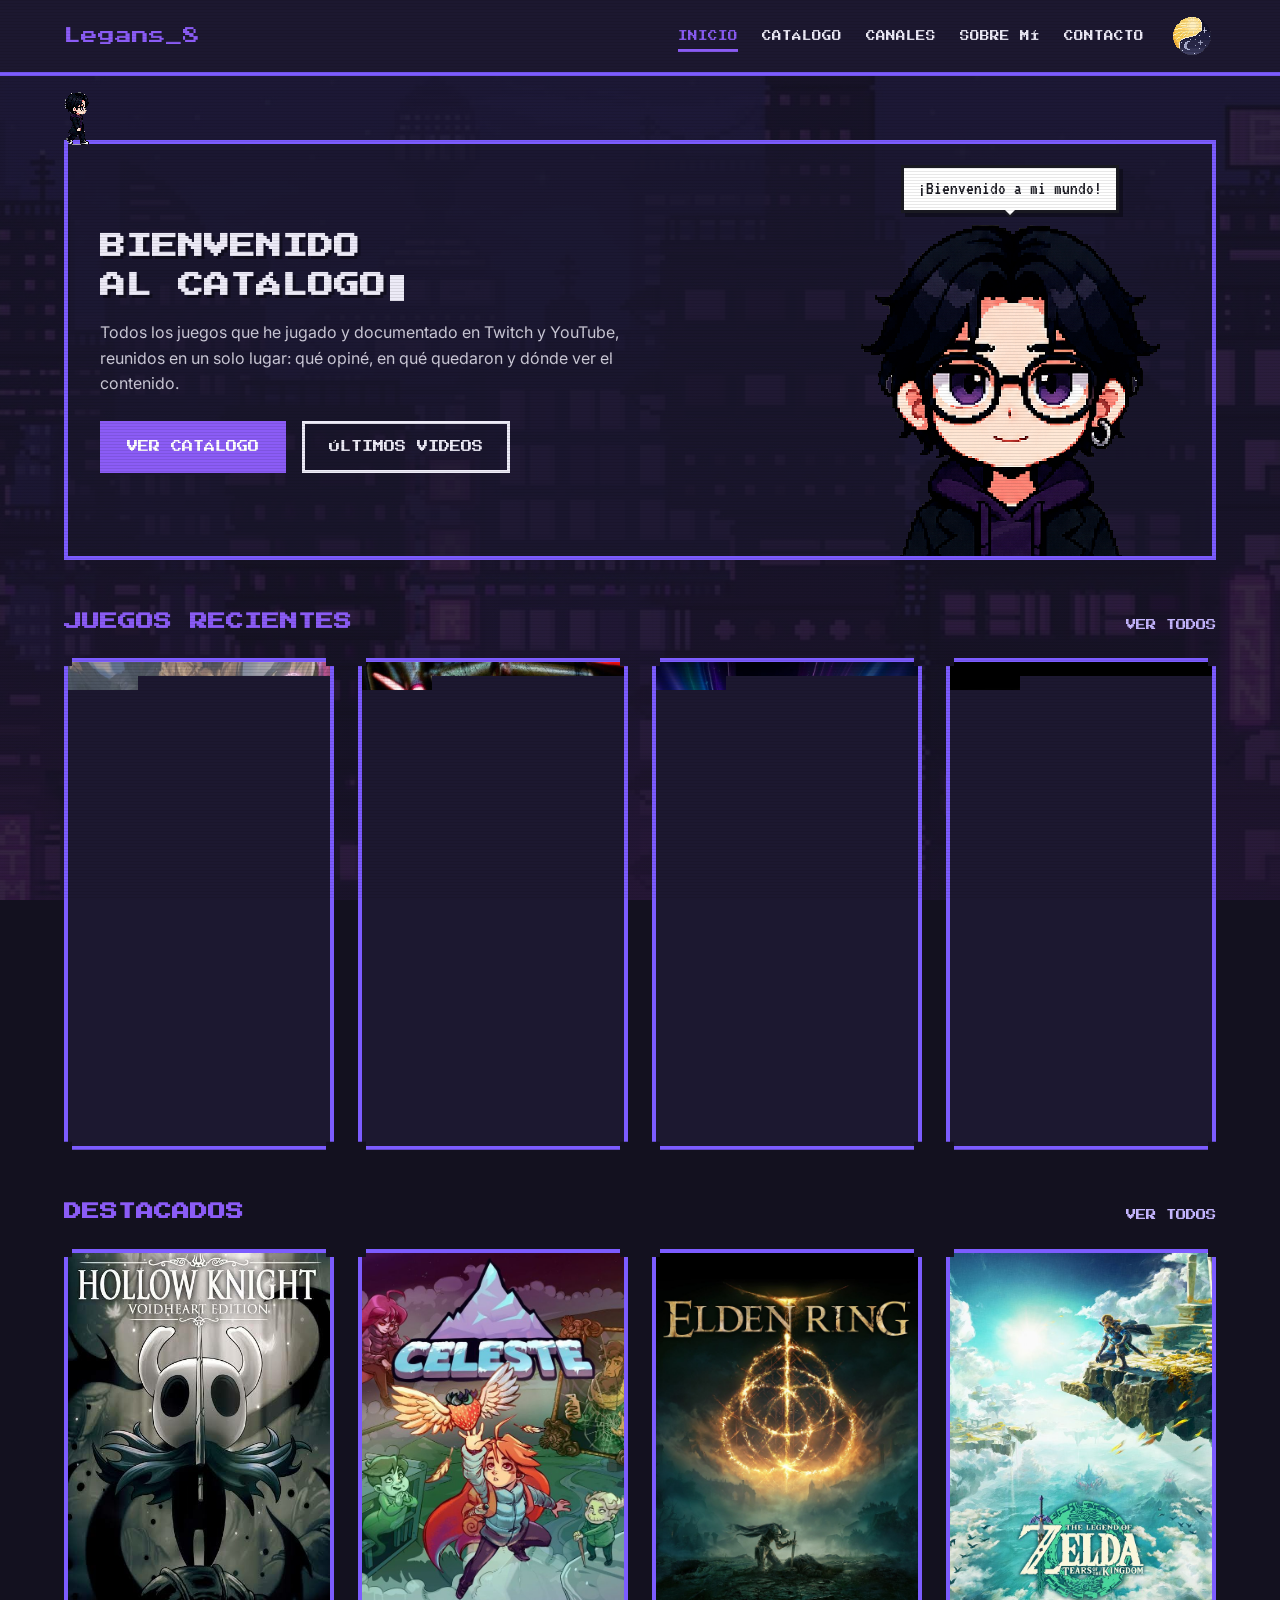
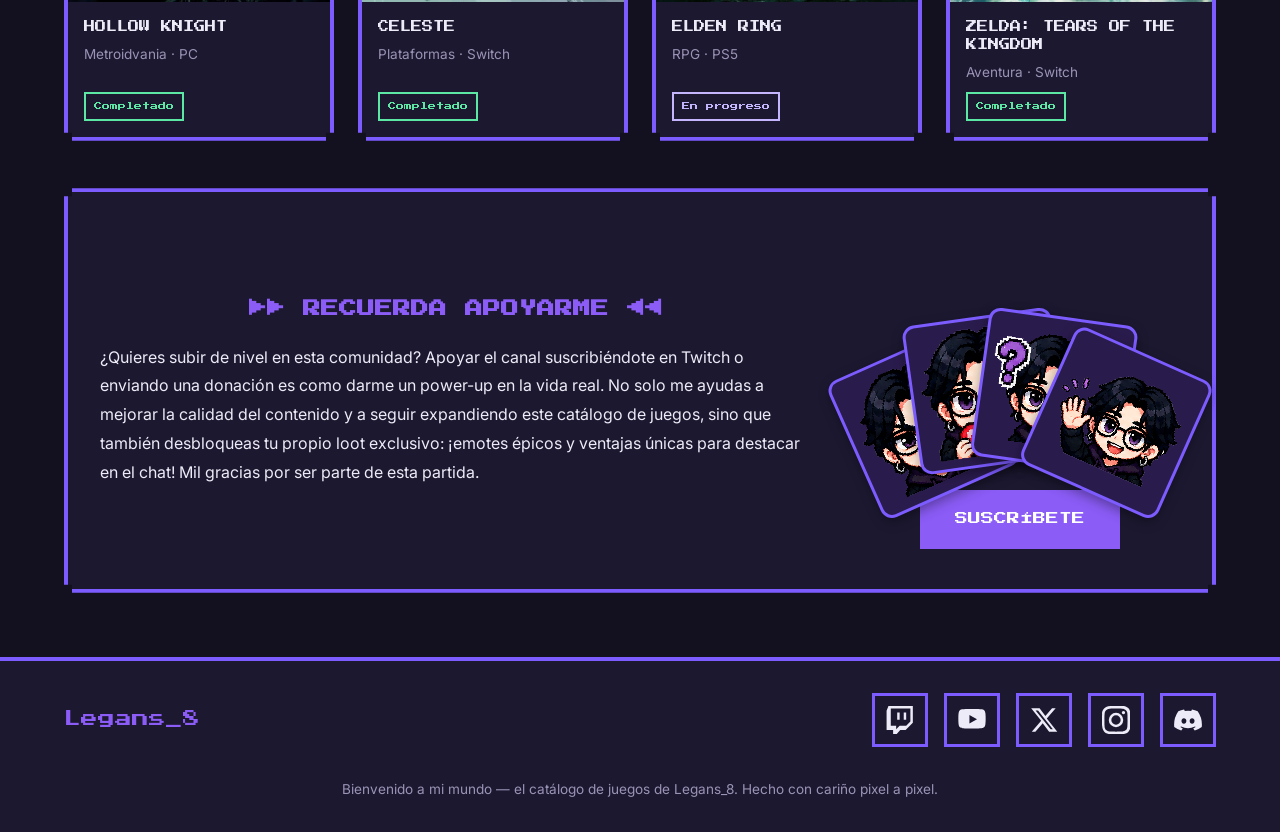
==== index.html @ 12609998 "Commit inicial: sitio Bienvenido a mi mundo (Legans_8) Catálogo de videojuegos estático con estética" ====
<!DOCTYPE html>
<html lang="es">
<head>
  <meta charset="UTF-8">
  <meta name="viewport" content="width=device-width, initial-scale=1">
  <title>Legans_8 — Bienvenido a mi mundo</title>
  <meta name="description" content="Catálogo de todos los videojuegos jugados por Legans_8 en sus directos de Twitch y videos de YouTube.">
  <script>document.documentElement.dataset.theme = localStorage.getItem('legans8-theme') || 'dark';</script>
  <link rel="preconnect" href="https://fonts.googleapis.com">
  <link rel="preconnect" href="https://fonts.gstatic.com" crossorigin>
  <link href="https://fonts.googleapis.com/css2?family=Press+Start+2P&family=VT323&family=Inter:wght@400;600&display=swap" rel="stylesheet">
  <link rel="stylesheet" href="css/styles.css?v=37">
  <script defer src="js/data.js?v=5"></script>
  <script defer src="js/app.js?v=26"></script>
  <script defer src="js/home.js?v=7"></script>
</head>
<body data-page="inicio">
  <main>
    <div class="hero-wrap">
    <img class="hero-walker" src="media/Gifs/walk.gif" alt="" aria-hidden="true">
    <section class="hero" id="hero">
      <div class="hero-text">
        <h1>BIENVENIDO<br>AL CATÁLOGO</h1>
        <p>Todos los juegos que he jugado y documentado en Twitch y YouTube, reunidos en un solo lugar: qué opiné, en qué quedaron y dónde ver el contenido.</p>
        <div class="hero-actions">
          <a class="btn btn-primary" href="catalogo.html">VER CATÁLOGO</a>
          <a class="btn btn-secondary" href="https://www.youtube.com/@legans_8" target="_blank" rel="noopener">ÚLTIMOS VIDEOS</a>
        </div>
      </div>
      <div class="hero-avatar" id="heroAvatar"></div>
    </section>
    </div>

    <section>
      <div class="section-head">
        <h2>JUEGOS RECIENTES</h2>
        <a class="ver-todos" href="catalogo.html">VER TODOS</a>
      </div>
      <div class="grid" id="recientes"></div>
    </section>

    <section>
      <div class="section-head">
        <h2>DESTACADOS</h2>
        <a class="ver-todos" href="catalogo.html">VER TODOS</a>
      </div>
      <div class="grid" id="destacados"></div>
    </section>

    <section class="apoyo pixel-frame">
      <div class="apoyo-texto-col">
        <h2 class="apoyo-titulo">&#9654;&#9654; RECUERDA APOYARME &#9664;&#9664;</h2>
        <p class="apoyo-texto">¿Quieres subir de nivel en esta comunidad? Apoyar el canal suscribiéndote en Twitch o enviando una donación es como darme un power-up en la vida real. No solo me ayudas a mejorar la calidad del contenido y a seguir expandiendo este catálogo de juegos, sino que también desbloqueas tu propio loot exclusivo: ¡emotes épicos y ventajas únicas para destacar en el chat! Mil gracias por ser parte de esta partida.</p>
      </div>
      <div class="apoyo-cta">
        <div class="emote-fan" aria-label="Previsualización de 4 emotes desbloqueables">
          <div class="emote-card"><img src="media/Emotes/Angry.png" alt="Emote de enojo"></div>
          <div class="emote-card"><img src="media/Emotes/Heart.png" alt="Emote de corazón"></div>
          <div class="emote-card"><img src="media/Emotes/interroagation.png" alt="Emote de confusión"></div>
          <div class="emote-card"><img src="media/Emotes/Wave.png" alt="Emote de saludo"></div>
        </div>
        <a class="btn btn-primary apoyo-btn" href="https://www.twitch.tv/legans_8" target="_blank" rel="noopener">SUSCRÍBETE</a>
      </div>
    </section>
  </main>
</body>
</html>
---- css/styles.css ----
/* ============ Legans_8 — Bienvenido a mi mundo ============ */

:root {
  --bg: #13111F;
  --surface: #1C1830;
  --border: #7C5CFF;
  --primary: #8B5CF6;
  --detail: #C4B5FD;
  --text: #EDEBF7;
  --text-2: #9B93B5;
  --page-img: url('../media/fondo modo oscuro.jpg');
  --page-scrim: linear-gradient(rgba(19, 17, 31, 0.85), rgba(19, 17, 31, 0.85));
  --hero-panel: rgba(28, 24, 48, 0.6);
  --hero-text: #EDEBF7;
  --danger: #FF6B81;
  --success: #5CE8A4;
  --font-pixel: 'Press Start 2P', monospace;
  --font-pixel-2: 'VT323', monospace;
  --font-body: 'Inter', system-ui, sans-serif;
}

[data-theme="light"] {
  --bg: #F3E8FF;
  --surface: #FFFFFF;
  --border: #9F7AEA;
  --primary: #5B21B6;
  --detail: #5B21B6;
  --text: #2A2440;
  --text-2: #6B6385;
  --page-img: url('../media/fondo modo claro.png');
  --page-scrim: linear-gradient(rgba(243, 232, 255, 0.7), rgba(243, 232, 255, 0.7));
  --hero-panel: rgba(255, 255, 255, 0.5);
  --hero-text: #2A2440;
  --danger: #D6336C;
  --success: #2B8A5E;
}

* { box-sizing: border-box; margin: 0; padding: 0; }

html { scroll-behavior: smooth; }
@media (prefers-reduced-motion: reduce) {
  html { scroll-behavior: auto; }
  *, *::before, *::after { animation: none !important; transition: none !important; }
}

body {
  background: var(--bg);
  color: var(--text);
  position: relative;
}

/* ---- Overlay CRT (scanlines + parpadeo) ---- */
.crt-overlay {
  position: fixed;
  inset: 0;
  z-index: 9000;
  pointer-events: none;
  background: repeating-linear-gradient(
    to bottom,
    rgba(0, 0, 0, 0.16) 0px,
    rgba(0, 0, 0, 0.16) 1px,
    transparent 1px,
    transparent 3px
  );
  mix-blend-mode: multiply;
  opacity: 0.55;
  animation: crt-flicker 6s steps(40) infinite;
}
[data-theme="light"] .crt-overlay { opacity: 0.4; }
@keyframes crt-flicker {
  0%, 94%, 100% { opacity: 0.55; }
  95% { opacity: 0.4; }
  96% { opacity: 0.6; }
  97% { opacity: 0.45; }
  98% { opacity: 0.58; }
}

/* Fondo pixel art de toda la página, atenuado para no comprometer la lectura */
body::before {
  content: '';
  position: fixed;
  inset: 0;
  z-index: -1;
  background-image: var(--page-scrim), var(--page-img);
  background-size: cover;
  background-position: center;
}

body {
  font-family: var(--font-body);
  font-size: 16px;
  line-height: 1.6;
  min-height: 100vh;
  display: flex;
  flex-direction: column;
}

main { flex: 1; width: 100%; max-width: 1200px; margin: 0 auto; padding: 32px 24px 64px; }

a { color: var(--detail); }
img { max-width: 100%; display: block; }
button { font-family: inherit; cursor: pointer; }

/* ---- Borde pixelado (estética cartucho) ---- */
.pixel-frame {
  position: relative;
  border: 4px solid var(--border);
  background: var(--surface);
  clip-path: polygon(
    0 8px, 8px 8px, 8px 0,
    calc(100% - 8px) 0, calc(100% - 8px) 8px, 100% 8px,
    100% calc(100% - 8px), calc(100% - 8px) calc(100% - 8px), calc(100% - 8px) 100%,
    8px 100%, 8px calc(100% - 8px), 0 calc(100% - 8px)
  );
}

/* ---- Tipografía ---- */
.px { font-family: var(--font-pixel); }
h1, h2, h3 { font-family: var(--font-pixel); line-height: 1.5; }
h1 { font-size: 1.6rem; }
h2 { font-size: 1.1rem; }
h3 { font-size: 0.85rem; }

.section-head {
  display: flex;
  align-items: baseline;
  justify-content: space-between;
  gap: 16px;
  margin: 48px 0 24px;
}
.section-head h2 { color: var(--primary); }
.section-head .ver-todos {
  font-family: var(--font-pixel);
  font-size: 0.65rem;
  color: var(--detail);
  text-decoration: none;
}
.section-head .ver-todos:hover { text-decoration: underline; }

/* ---- Botones ---- */
.btn {
  display: inline-block;
  font-family: var(--font-pixel);
  font-size: 0.7rem;
  padding: 14px 24px;
  text-decoration: none;
  text-align: center;
  border: 3px solid var(--primary);
  color: var(--primary);
  background: transparent;
  transition: transform 0.1s, background 0.15s, color 0.15s;
}
.btn:hover { transform: translateY(-2px); }
.btn:active { transform: translateY(0); }
.btn-primary { background: var(--primary); color: #fff; }
.btn-primary:hover { background: var(--detail); border-color: var(--detail); color: #1C1830; }
.btn-secondary:hover { background: var(--primary); color: #fff; }
.btn-sm { padding: 10px 16px; font-size: 0.6rem; }

/* ---- Navbar ---- */
.navbar {
  border-bottom: 4px solid var(--border);
  background: var(--surface);
  position: sticky;
  top: 0;
  z-index: 100;
}
.navbar-inner {
  max-width: 1200px;
  margin: 0 auto;
  padding: 12px 24px;
  display: flex;
  align-items: center;
  gap: 24px;
}
.brand {
  display: flex;
  align-items: center;
  gap: 12px;
  text-decoration: none;
  color: var(--primary);
  font-family: var(--font-pixel);
  font-size: 1.05rem;
}
.brand img { width: 40px; height: 40px; object-fit: cover; object-position: top; image-rendering: pixelated; }
.nav-links {
  display: flex;
  gap: 24px;
  list-style: none;
  margin-left: auto;
}
.nav-links a {
  font-family: var(--font-pixel);
  font-size: 0.6rem;
  color: var(--text);
  text-decoration: none;
  padding: 8px 0;
  border-bottom: 3px solid transparent;
}
.nav-links a:hover { color: var(--detail); }
.nav-links a.active { color: var(--primary); border-bottom-color: var(--primary); }

.theme-toggle {
  border: none;
  padding: 0;
  width: 48px;
  height: 48px;
  display: grid;
  place-items: center;
  background: none;
  transition: transform 0.12s;
}
.theme-toggle img {
  width: 100%;
  height: 100%;
  object-fit: cover;
  image-rendering: pixelated;
  display: block;
}
.theme-toggle:hover { transform: scale(1.12); }

.hamburger {
  display: none;
  background: none;
  border: 3px solid var(--border);
  color: var(--text);
  width: 44px;
  height: 44px;
  font-size: 1.2rem;
}

@media (max-width: 860px) {
  .hamburger { display: grid; place-items: center; }
  .nav-links {
    display: none;
    position: absolute;
    top: 100%;
    left: 0;
    right: 0;
    flex-direction: column;
    gap: 0;
    background: var(--surface);
    border-bottom: 4px solid var(--border);
    padding: 8px 24px 16px;
  }
  .nav-links.open { display: flex; }
  .nav-links a { display: block; padding: 12px 0; }
}

/* ---- Hero ---- */
.hero {
  background: var(--hero-panel);
  border: 4px solid var(--border);
  margin-top: 32px;
  padding: 48px 32px;
  min-height: 420px;
  display: flex;
  align-items: center;
  gap: 40px;
  flex-wrap: wrap;
  position: relative;
  overflow: hidden;
}
/* Avatar caminando sobre el borde superior del hero: ida y vuelta, con giro al volver */
.hero-wrap { position: relative; }
.hero-walker {
  position: absolute;
  left: 0;
  bottom: calc(100% - 5px);
  width: 28px;
  image-rendering: pixelated;
  pointer-events: none;
  z-index: 1;
  animation: hero-walk 42s linear infinite;
}
@keyframes hero-walk {
  0%    { left: 0%;   transform: translateX(0) scaleX(1); }
  49.9% { left: 100%; transform: translateX(-100%) scaleX(1); }
  50.1% { left: 100%; transform: translateX(-100%) scaleX(-1); }
  100%  { left: 0%;   transform: translateX(0) scaleX(-1); }
}
/* El avatar va absoluto y anclado al fondo: crece sin alterar la altura del hero */
.hero-text { flex: 1 1 320px; padding-right: 280px; position: relative; z-index: 1; }
.hero-avatar { position: absolute; right: 52px; bottom: -40px; z-index: 1; }
.hero-avatar .avatar-open { width: 300px; }
@media (max-width: 760px) {
  .hero { flex-direction: column; align-items: stretch; }
  .hero-text { padding-right: 0; }
  .hero-avatar { position: static; align-self: center; }
  .hero-avatar .avatar-open { width: 240px; }
}

/* Avatar con parpadeo: la versión de ojos cerrados se superpone y aparece a ratos */
.avatar-blink { position: relative; display: inline-block; line-height: 0; }
.avatar-blink img { image-rendering: pixelated; display: block; }
.avatar-open { width: 100%; height: auto; }
.avatar-closed {
  position: absolute;
  inset: 0;
  width: 100%;
  height: 100%;
  opacity: 0;
  animation: avatar-blink 6s infinite;
}
@keyframes avatar-blink {
  0%, 93%, 100% { opacity: 0; }
  95%, 98%      { opacity: 1; }
}
.hero-text h1 { color: var(--hero-text); text-shadow: 3px 3px 0 rgba(0,0,0,0.35); margin-bottom: 16px; }
[data-theme="light"] .hero-text h1 { text-shadow: none; }
.type-cursor {
  display: inline-block;
  width: 0.55em;
  height: 1em;
  background: var(--hero-text);
  margin-left: 4px;
  vertical-align: -0.12em;
  animation: type-blink 0.8s steps(1) infinite;
}
@keyframes type-blink { 0%, 50% { opacity: 1; } 51%, 100% { opacity: 0; } }
.hero-text p { color: var(--hero-text); opacity: 0.85; max-width: 560px; margin-bottom: 24px; }
.hero-actions { display: flex; gap: 16px; flex-wrap: wrap; }
.hero .btn-secondary { border-color: var(--hero-text); color: var(--hero-text); }
.hero .btn-secondary:hover { background: var(--primary); border-color: var(--primary); color: #fff; }

/* ---- Cuadrícula de tarjetas ---- */
.grid {
  display: grid;
  grid-template-columns: repeat(4, 1fr);
  gap: 24px;
  perspective: 900px;
}
@media (max-width: 1000px) { .grid { grid-template-columns: repeat(3, 1fr); } }
@media (max-width: 760px)  { .grid { grid-template-columns: repeat(2, 1fr); } }
@media (max-width: 440px)  { .grid { grid-template-columns: 1fr; } }

.card {
  text-decoration: none;
  color: var(--text);
  display: flex;
  flex-direction: column;
  position: relative;
  transform-style: preserve-3d;
  transition: transform 0.15s ease;
  will-change: transform;
}
/* Brillo holográfico que sigue el cursor (carta de colección) */
.card-shine {
  position: absolute;
  inset: 0;
  z-index: 3;
  pointer-events: none;
  opacity: 0;
  transition: opacity 0.25s ease;
  background:
    radial-gradient(circle at var(--mx, 50%) var(--my, 50%), rgba(255, 255, 255, 0.45), rgba(160, 120, 255, 0.15) 30%, transparent 55%),
    linear-gradient(105deg, transparent 40%, rgba(120, 220, 255, 0.18) 48%, rgba(255, 150, 230, 0.18) 54%, transparent 62%);
  mix-blend-mode: overlay;
}
.card:hover .card-shine { opacity: 1; }
.card-cover { width: 100%; aspect-ratio: 3 / 4; object-fit: cover; }
/* Materialización pixelada tipo raster: solo al entrar la tarjeta por abajo,
   se dibuja renglón por renglón y cada renglón de izquierda a derecha (en JS,
   sobre .card-in para no romper el IntersectionObserver) */
.card-in { display: flex; flex-direction: column; flex: 1; }
.card.fx-init { opacity: 0; }
.card.fx-init.cargada { opacity: 1; }
.card-body { padding: 16px; flex: 1; display: flex; flex-direction: column; gap: 8px; }
.card-title { font-family: var(--font-pixel); font-size: 0.7rem; line-height: 1.6; color: var(--text); }
.card-meta { font-size: 0.85rem; color: var(--text-2); }
.card-foot { margin-top: auto; display: flex; justify-content: space-between; align-items: center; gap: 8px; }

.badge {
  font-family: var(--font-pixel);
  font-size: 0.5rem;
  padding: 6px 8px;
  border: 2px solid;
  white-space: nowrap;
}
.badge-completado   { color: var(--success); border-color: var(--success); }
.badge-en-progreso  { color: var(--detail); border-color: var(--detail); }
.badge-abandonado   { color: var(--danger); border-color: var(--danger); }
.badge-pendiente    { color: var(--text-2); border-color: var(--text-2); }
.badge-multijugador { color: #5CC8FF; border-color: #5CC8FF; }

/* ---- Toolbar del catálogo ---- */
.toolbar { margin: 24px 0; padding: 24px; display: grid; gap: 16px; }
.search-wrap { position: relative; }
.search-input, .toolbar select, .field input, .field textarea {
  width: 100%;
  background: var(--bg);
  border: 3px solid var(--border);
  color: var(--text);
  font-family: var(--font-body);
  font-size: 1rem;
  padding: 12px 16px;
}
.search-input:focus, .toolbar select:focus, .field input:focus, .field textarea:focus {
  outline: 3px solid var(--detail);
  outline-offset: 2px;
}
.search-input { font-family: var(--font-pixel-2); font-size: 1.3rem; }
.search-results {
  position: absolute;
  top: calc(100% + 4px);
  left: 0; right: 0;
  background: var(--surface);
  border: 3px solid var(--border);
  z-index: 50;
  max-height: 320px;
  overflow-y: auto;
}
.search-results a {
  display: flex;
  align-items: center;
  gap: 12px;
  padding: 8px 12px;
  text-decoration: none;
  color: var(--text);
  font-family: var(--font-pixel);
  font-size: 0.6rem;
}
.search-results a:hover, .search-results a:focus { background: var(--bg); }
.search-results img { width: 36px; height: 48px; object-fit: cover; }

.filter-row { display: grid; grid-template-columns: repeat(5, 1fr); gap: 16px; }
@media (max-width: 860px) { .filter-row { grid-template-columns: repeat(2, 1fr); } }
.filter-row label {
  display: block;
  font-family: var(--font-pixel);
  font-size: 0.55rem;
  color: var(--text-2);
  margin-bottom: 8px;
}

.chips { display: flex; flex-wrap: wrap; gap: 8px; }
.chip {
  font-family: var(--font-pixel);
  font-size: 0.55rem;
  background: var(--primary);
  color: #fff;
  border: none;
  padding: 8px 12px;
  display: inline-flex;
  align-items: center;
  gap: 8px;
}
.chip:hover { background: var(--danger); }

.result-count { font-family: var(--font-pixel-2); font-size: 1.2rem; color: var(--text-2); }

/* ---- Estado vacío ---- */
.empty {
  text-align: center;
  padding: 64px 24px;
  margin-top: 24px;
}
.empty h3 { color: var(--primary); margin-bottom: 16px; }
.empty p { color: var(--text-2); margin-bottom: 24px; }

/* ---- Ficha de juego ---- */
.ficha { display: grid; grid-template-columns: 320px 1fr; gap: 40px; margin-top: 32px; }
@media (max-width: 760px) { .ficha { grid-template-columns: 1fr; } }
.ficha-cover img { width: 100%; aspect-ratio: 3 / 4; object-fit: cover; }
.galeria { display: grid; grid-template-columns: repeat(3, 1fr); gap: 8px; margin-top: 8px; }
.galeria img { aspect-ratio: 16 / 10; object-fit: cover; border: 3px solid var(--border); cursor: pointer; }
.galeria img:hover { border-color: var(--detail); }

.ficha-info h1 { color: var(--primary); margin-bottom: 24px; font-size: 1.3rem; }
.meta-table { display: grid; grid-template-columns: auto 1fr; gap: 8px 24px; margin-bottom: 32px; }
.meta-table dt { font-family: var(--font-pixel); font-size: 0.55rem; color: var(--text-2); align-self: center; }
.meta-table dd { font-size: 0.95rem; }

.resena { padding: 24px; margin-bottom: 32px; }
.resena h2 { font-size: 0.85rem; color: var(--detail); margin-bottom: 16px; }
.resena p { color: var(--text); margin-bottom: 12px; }
.resena p:last-child { margin-bottom: 0; }

.links-contenido h2 { font-size: 0.85rem; color: var(--detail); margin-bottom: 16px; }
.link-list { display: flex; flex-direction: column; gap: 12px; }
.link-list a {
  display: flex;
  align-items: center;
  gap: 12px;
  padding: 12px 16px;
  text-decoration: none;
  color: var(--text);
  border: 3px solid var(--border);
  background: var(--surface);
  font-size: 0.95rem;
}
.link-list a:hover { border-color: var(--detail); }
.link-icon { font-family: var(--font-pixel); font-size: 0.55rem; padding: 6px 8px; color: #fff; }
.link-icon.twitch { background: #9146FF; }
.link-icon.youtube { background: #FF0000; }

.volver { display: inline-block; margin-bottom: 24px; font-family: var(--font-pixel); font-size: 0.6rem; color: var(--detail); text-decoration: none; }
.volver:hover { text-decoration: underline; }

/* ---- Canales / redes ---- */
.canales-grid { display: grid; grid-template-columns: repeat(2, 1fr); gap: 24px; margin-top: 32px; }
@media (max-width: 700px) { .canales-grid { grid-template-columns: 1fr; } }
.canal-card { padding: 24px; display: flex; gap: 20px; align-items: flex-start; text-decoration: none; color: var(--text); transition: transform 0.12s; }
.canal-card:hover { transform: translateY(-4px); }
.canal-icon {
  width: 64px; height: 64px;
  display: grid; place-items: center;
  color: #fff;
  flex-shrink: 0;
}
.canal-icon svg { width: 32px; height: 32px; }
.canal-card h3 { color: var(--primary); margin-bottom: 8px; }
.canal-card p { color: var(--text-2); font-size: 0.95rem; }
/* Caja del minijuego: sexta celda de la grid de canales. El canvas va absoluto
   para que la celda tome la altura de su vecina y quede simétrica con el resto */
.minijuego-card { position: relative; padding: 0; cursor: default; min-height: 180px; }
.minijuego-card:hover { transform: none; }
.minijuego-card canvas { position: absolute; inset: 0; width: 100%; height: 100%; image-rendering: pixelated; background: #6b8cff; cursor: pointer; outline-offset: 2px; }

.social-row { display: flex; gap: 16px; flex-wrap: wrap; }
.social-btn {
  min-width: 96px;
  padding: 16px 12px;
  display: flex;
  flex-direction: column;
  align-items: center;
  gap: 10px;
  border: 3px solid var(--border);
  background: var(--surface);
  color: var(--text);
  font-family: var(--font-pixel);
  font-size: 0.5rem;
  text-decoration: none;
  transition: transform 0.12s;
}
.social-btn svg { width: 28px; height: 28px; }
.social-btn:hover { transform: translateY(-3px); border-color: var(--detail); color: var(--detail); }

/* ---- Sobre mí ---- */
.sobre { display: grid; grid-template-columns: 200px 1fr; gap: 40px; margin-top: 32px; align-items: start; }
@media (max-width: 700px) { .sobre { grid-template-columns: 1fr; justify-items: center; } }
.sobre-avatar { padding: 10px; max-width: 200px; }
.sobre-avatar .avatar-blink { width: 100%; }
.sobre-avatar > img { width: 100%; display: block; image-rendering: pixelated; }
.sobre-avatar-col { display: flex; flex-direction: column; gap: 24px; }
.giro360 { position: relative; width: 100%; aspect-ratio: 205 / 425; }
.giro360 img { position: absolute; inset: 0; width: 100%; height: 100%; object-fit: contain; object-position: center bottom; image-rendering: pixelated; opacity: 0; animation: giro-frame 3.6s linear infinite; }
.giro360 img:first-child { opacity: 1; }
.giro360 img:nth-child(2) { animation-delay: 0.45s; }
.giro360 img:nth-child(3) { animation-delay: 0.9s; }
.giro360 img:nth-child(4) { animation-delay: 1.35s; }
.giro360 img:nth-child(5) { animation-delay: 1.8s; }
.giro360 img:nth-child(6) { animation-delay: 2.25s; }
.giro360 img:nth-child(7) { animation-delay: 2.7s; }
.giro360 img:nth-child(8) { animation-delay: 3.15s; }
@keyframes giro-frame {
  0% { opacity: 0; }
  3%, 12.5% { opacity: 1; }
  15.5%, 100% { opacity: 0; }
}
.sobre-banner {
  width: 100%;
  height: 220px;
  object-fit: cover;
  border: 4px solid var(--border);
}
.banner-glitch { position: relative; margin-top: 24px; }
.banner-glitch > .sobre-banner:first-child { display: block; animation: banner-glitch-base 7s steps(1) infinite; }
.glitch-copy {
  position: absolute;
  inset: 0;
  height: 100%;
  opacity: 0;
  pointer-events: none;
}
.glitch-copy-1 { animation: banner-glitch-r 7s steps(1) infinite; filter: hue-rotate(90deg) saturate(3); mix-blend-mode: screen; }
.glitch-copy-2 { animation: banner-glitch-c 7s steps(1) infinite; filter: hue-rotate(-120deg) saturate(3); mix-blend-mode: screen; }
@keyframes banner-glitch-base {
  0%, 100% { transform: none; filter: none; }
  88% { transform: translateX(-5px) skewX(2deg); filter: hue-rotate(40deg) contrast(1.4); }
  89.5% { transform: translateX(4px); filter: none; }
  91% { transform: translateX(-3px) skewX(-2deg); filter: invert(0.08) saturate(1.6); }
  92.5% { transform: translateX(5px); filter: hue-rotate(-50deg); }
  94% { transform: none; filter: none; }
}
@keyframes banner-glitch-r {
  0%, 100% { opacity: 0; }
  88% { opacity: 0.7; transform: translateX(8px); clip-path: inset(12% 0 64% 0); }
  89.5% { opacity: 0.7; transform: translateX(-7px); clip-path: inset(58% 0 18% 0); }
  91% { opacity: 0.7; transform: translateX(6px); clip-path: inset(32% 0 44% 0); }
  92.5% { opacity: 0.7; transform: translateX(-9px); clip-path: inset(74% 0 6% 0); }
  94% { opacity: 0; }
}
@keyframes banner-glitch-c {
  0%, 100% { opacity: 0; }
  88% { opacity: 0.7; transform: translateX(-8px); clip-path: inset(44% 0 38% 0); }
  89.5% { opacity: 0.7; transform: translateX(7px); clip-path: inset(4% 0 80% 0); }
  91% { opacity: 0.7; transform: translateX(-6px); clip-path: inset(66% 0 12% 0); }
  92.5% { opacity: 0.7; transform: translateX(9px); clip-path: inset(22% 0 58% 0); }
  94% { opacity: 0; }
}
.sobre-texto h2 { color: var(--primary); margin: 24px 0 12px; }
.sobre-texto h2:first-child { margin-top: 0; }
.sobre-texto p { margin-bottom: 16px; color: var(--text); }

/* ---- Contacto ---- */
.form-contacto { max-width: 560px; padding: 32px; margin-top: 32px; }
.field { margin-bottom: 24px; }
.field label {
  display: block;
  font-family: var(--font-pixel);
  font-size: 0.6rem;
  color: var(--text-2);
  margin-bottom: 8px;
}
.field textarea { min-height: 140px; resize: vertical; }
.field .error-msg { display: none; color: var(--danger); font-size: 0.85rem; margin-top: 6px; }
.field.invalid .error-msg { display: block; }
.field.invalid input, .field.invalid textarea { border-color: var(--danger); }

.form-status { margin-top: 16px; font-family: var(--font-pixel-2); font-size: 1.3rem; display: none; }
.form-status.ok { display: block; color: var(--success); }
.form-status.fail { display: block; color: var(--danger); }

/* ---- Contacto: terminal CRT + NPC ---- */
.contacto-wrap { display: flex; gap: 36px; align-items: flex-start; margin-top: 32px; }
.contacto-wrap .form-contacto { margin-top: 0; flex: 1 1 auto; }

/* El formulario es una terminal verde fosforito (oscura en ambos temas) */
.form-contacto.terminal {
  background: #0a120a;
  border-color: #1f7a1f;
  box-shadow: inset 0 0 28px rgba(46, 222, 110, 0.1), 0 0 18px rgba(46, 222, 110, 0.12);
  animation: crt-on 0.45s ease-out;
  transform-origin: center;
}
@keyframes crt-on {
  0% { transform: scaleY(0.01); filter: brightness(4); }
  60% { transform: scaleY(1.02); }
  100% { transform: scaleY(1); filter: brightness(1); }
}
/* scanlines internas con parpadeo ocasional */
.terminal::after {
  content: '';
  position: absolute;
  inset: 0;
  pointer-events: none;
  background: repeating-linear-gradient(0deg, rgba(0, 25, 0, 0.3) 0 1px, transparent 1px 3px);
  animation: term-parpadeo 6s steps(1) infinite;
  z-index: 4;
}
@keyframes term-parpadeo {
  0%, 92%, 96%, 100% { opacity: 1; }
  93%, 95% { opacity: 0.55; }
}
.term-bar {
  display: flex;
  align-items: center;
  gap: 8px;
  margin: -32px -32px 22px;
  padding: 10px 16px;
  background: #0f2a0f;
  border-bottom: 3px solid #1f7a1f;
}
.term-luz { width: 10px; height: 10px; }
.term-luz:nth-child(1) { background: #ff5f56; }
.term-luz:nth-child(2) { background: #ffbd2e; }
.term-luz:nth-child(3) { background: #27c93f; }
.term-titulo { font-family: var(--font-pixel); font-size: 0.55rem; color: #b6f7c1; margin-left: 8px; letter-spacing: 1px; }
.term-prompt { font-family: var(--font-pixel-2); font-size: 1.45rem; color: #4ade80; margin-bottom: 20px; }
.terminal .type-cursor { background: #4ade80; }
.terminal .field label { color: #4ade80; }
.terminal .field input, .terminal .field textarea {
  background: #051405;
  border-color: #1f7a1f;
  color: #b6f7c1;
  caret-color: #4ade80;
  font-family: var(--font-pixel-2);
  font-size: 1.25rem;
}
.terminal .field input:focus, .terminal .field textarea:focus { outline-color: #4ade80; }
.terminal ::placeholder { color: #2e7d3f; opacity: 1; }
.terminal .field.invalid input, .terminal .field.invalid textarea { border-color: #FF6B81; }
.terminal .error-msg { color: #FF6B81; }
.terminal .form-status.ok { color: #5CE8A4; }
.terminal .form-status.fail { color: #FF6B81; }
.terminal .btn-primary { background: #22a14e; border-color: #7df0a8; color: #04150a; }
.terminal .btn-primary:hover { background: #2fc25f; }
.form-contacto.shake { animation: form-shake 0.4s; }
@keyframes form-shake {
  0%, 100% { transform: none; }
  20% { transform: translateX(-8px); }
  40% { transform: translateX(8px); }
  60% { transform: translateX(-5px); }
  80% { transform: translateX(5px); }
}
/* puntos flotantes al enviar */
.pts-fx {
  position: absolute;
  color: #ffd820;
  font-family: var(--font-pixel);
  font-size: 0.8rem;
  text-shadow: 2px 2px 0 #000;
  pointer-events: none;
  z-index: 5;
  animation: pts-sube 1.1s ease-out forwards;
}
@keyframes pts-sube {
  from { transform: translate(-50%, 0); opacity: 1; }
  to { transform: translate(-50%, -52px); opacity: 0; }
}

/* NPC: el avatar comenta lo que haces en un bocadillo pixel */
.npc {
  width: 230px;
  flex-shrink: 0;
  display: flex;
  flex-direction: column;
  align-items: center;
  gap: 16px;
  position: sticky;
  top: 96px;
}
/* Las poses tienen anchos distintos: altura fija para que los pies no salten */
.npc-img { height: 260px; width: auto; image-rendering: pixelated; transition: transform 0.18s ease; }
.npc-bocadillo {
  background: #fff;
  color: #1a1a22;
  border: 3px solid #1a1a22;
  box-shadow: 4px 4px 0 rgba(0, 0, 0, 0.35);
  font-family: var(--font-pixel-2);
  font-size: 1.2rem;
  line-height: 1.15;
  padding: 10px 14px;
  text-align: center;
  position: relative;
  min-width: 150px;
}
.npc-bocadillo::after {
  content: '';
  position: absolute;
  top: 100%;
  left: 50%;
  margin-left: -8px;
  border: 8px solid transparent;
  border-top-color: #1a1a22;
}
.npc-bocadillo::before {
  content: '';
  position: absolute;
  top: 100%;
  left: 50%;
  margin-left: -5px;
  border: 5px solid transparent;
  border-top-color: #fff;
  z-index: 1;
}
.npc-bocadillo.pop { animation: boca-pop 0.25s ease; }
@keyframes boca-pop {
  0% { transform: scale(0.85); }
  60% { transform: scale(1.06); }
  100% { transform: scale(1); }
}
/* Bocadillo flotando sobre el avatar del hero */
.hero-bocadillo {
  position: absolute;
  bottom: calc(100% + 12px);
  left: 50%;
  transform: translateX(-50%);
  width: max-content;
  max-width: 280px;
  min-width: 0;
  z-index: 2;
}
.hero-bocadillo.pop { animation: boca-pop-hero 0.25s ease; }
@keyframes boca-pop-hero {
  0% { transform: translateX(-50%) scale(0.85); }
  60% { transform: translateX(-50%) scale(1.06); }
  100% { transform: translateX(-50%) scale(1); }
}
@media (max-width: 760px) {
  .hero-bocadillo { position: static; transform: none; margin: 0 auto 10px; }
  .hero-bocadillo.pop { animation-name: boca-pop; }
}
@media (max-width: 760px) {
  .contacto-wrap { flex-direction: column-reverse; }
  .npc { position: static; flex-direction: row; width: auto; align-self: center; }
  .npc-img { height: 110px; }
  .npc-bocadillo::after, .npc-bocadillo::before { display: none; }
}

/* ---- Footer ---- */
.footer {
  border-top: 4px solid var(--border);
  background: var(--surface);
  margin-top: auto;
  position: relative;
}

/* ---- Animación Tetris en los laterales, apoyada en el borde del footer ---- */
.tetris-anim {
  position: absolute;
  bottom: 100%;
  display: grid;
  grid-template-columns: repeat(10, 18px);
  grid-auto-rows: 18px;
  gap: 1px;
  align-content: end;
  pointer-events: none;
  z-index: -1; /* detrás del contenido: las piezas asoman por los márgenes */
}
.tetris-left { left: 24px; }
.tetris-right { right: 24px; }
.tetris-anim div { background: transparent; }
@media (max-width: 1330px) { .tetris-anim { display: none; } }
.footer-inner {
  max-width: 1200px;
  margin: 0 auto;
  padding: 32px 24px;
  display: flex;
  flex-wrap: wrap;
  align-items: center;
  justify-content: space-between;
  gap: 24px;
}
.footer .brand { font-size: 1.05rem; }
.footer-note { font-size: 0.85rem; color: var(--text-2); width: 100%; text-align: center; margin-top: 8px; }

/* ---- Sección apoyo (inicio) ---- */
.apoyo {
  margin-top: 48px;
  padding: 40px 32px;
  display: flex;
  align-items: center;
  gap: 48px;
  flex-wrap: wrap;
}
.apoyo-texto-col { flex: 1 1 420px; }
.apoyo-titulo {
  color: var(--primary);
  font-size: 1.1rem;
  margin-bottom: 20px;
  line-height: 1.6;
  text-align: center;
}
.apoyo-texto {
  color: var(--text);
  line-height: 1.8;
}
.apoyo-cta {
  flex: 0 0 auto;
  display: flex;
  flex-direction: column;
  align-items: center;
  gap: 28px;
}
.apoyo-btn { font-size: 0.8rem; padding: 16px 32px; }

/* Abanico de cartas con los emotes (placeholders hasta cargar imágenes) */
.emote-fan {
  position: relative;
  width: 320px;
  height: 230px;
}
.emote-card {
  position: absolute;
  bottom: 0;
  left: 50%;
  width: 150px;
  height: 150px;
  margin-left: -75px;
  background: #2a1b4d;
  border: 3px solid var(--border);
  border-radius: 12px;
  box-shadow: 0 4px 12px rgba(0, 0, 0, 0.35);
  transform-origin: bottom center;
  overflow: hidden;
  transition: transform 0.2s ease, box-shadow 0.2s ease;
}
/* Al pasar el cursor: la carta se endereza, crece y salta por encima del resto */
.emote-fan .emote-card:hover {
  transform: rotate(0deg) translateX(0) translateY(-32px) scale(1.45);
  z-index: 10;
  box-shadow: 0 12px 28px rgba(0, 0, 0, 0.5);
  border-color: var(--detail);
}
.emote-card img {
  width: 100%;
  height: 100%;
  object-fit: contain;
  padding: 8px;
  image-rendering: pixelated;
}
.emote-card:nth-child(1) { transform: rotate(-24deg) translateX(-72px); z-index: 1; }
.emote-card:nth-child(2) { transform: rotate(-8deg) translateX(-24px);  z-index: 2; }
.emote-card:nth-child(3) { transform: rotate(8deg) translateX(24px);    z-index: 3; }
.emote-card:nth-child(4) { transform: rotate(24deg) translateX(72px);   z-index: 4; }
@media (max-width: 760px) {
  .apoyo { justify-content: center; text-align: center; }
  .apoyo-cta { margin: 0 auto; }
}

/* ---- Página intro ---- */
.page-intro { margin-bottom: 8px; }
.page-intro h1 { color: var(--primary); margin-bottom: 12px; }
.page-intro p { color: var(--text-2); max-width: 640px; }
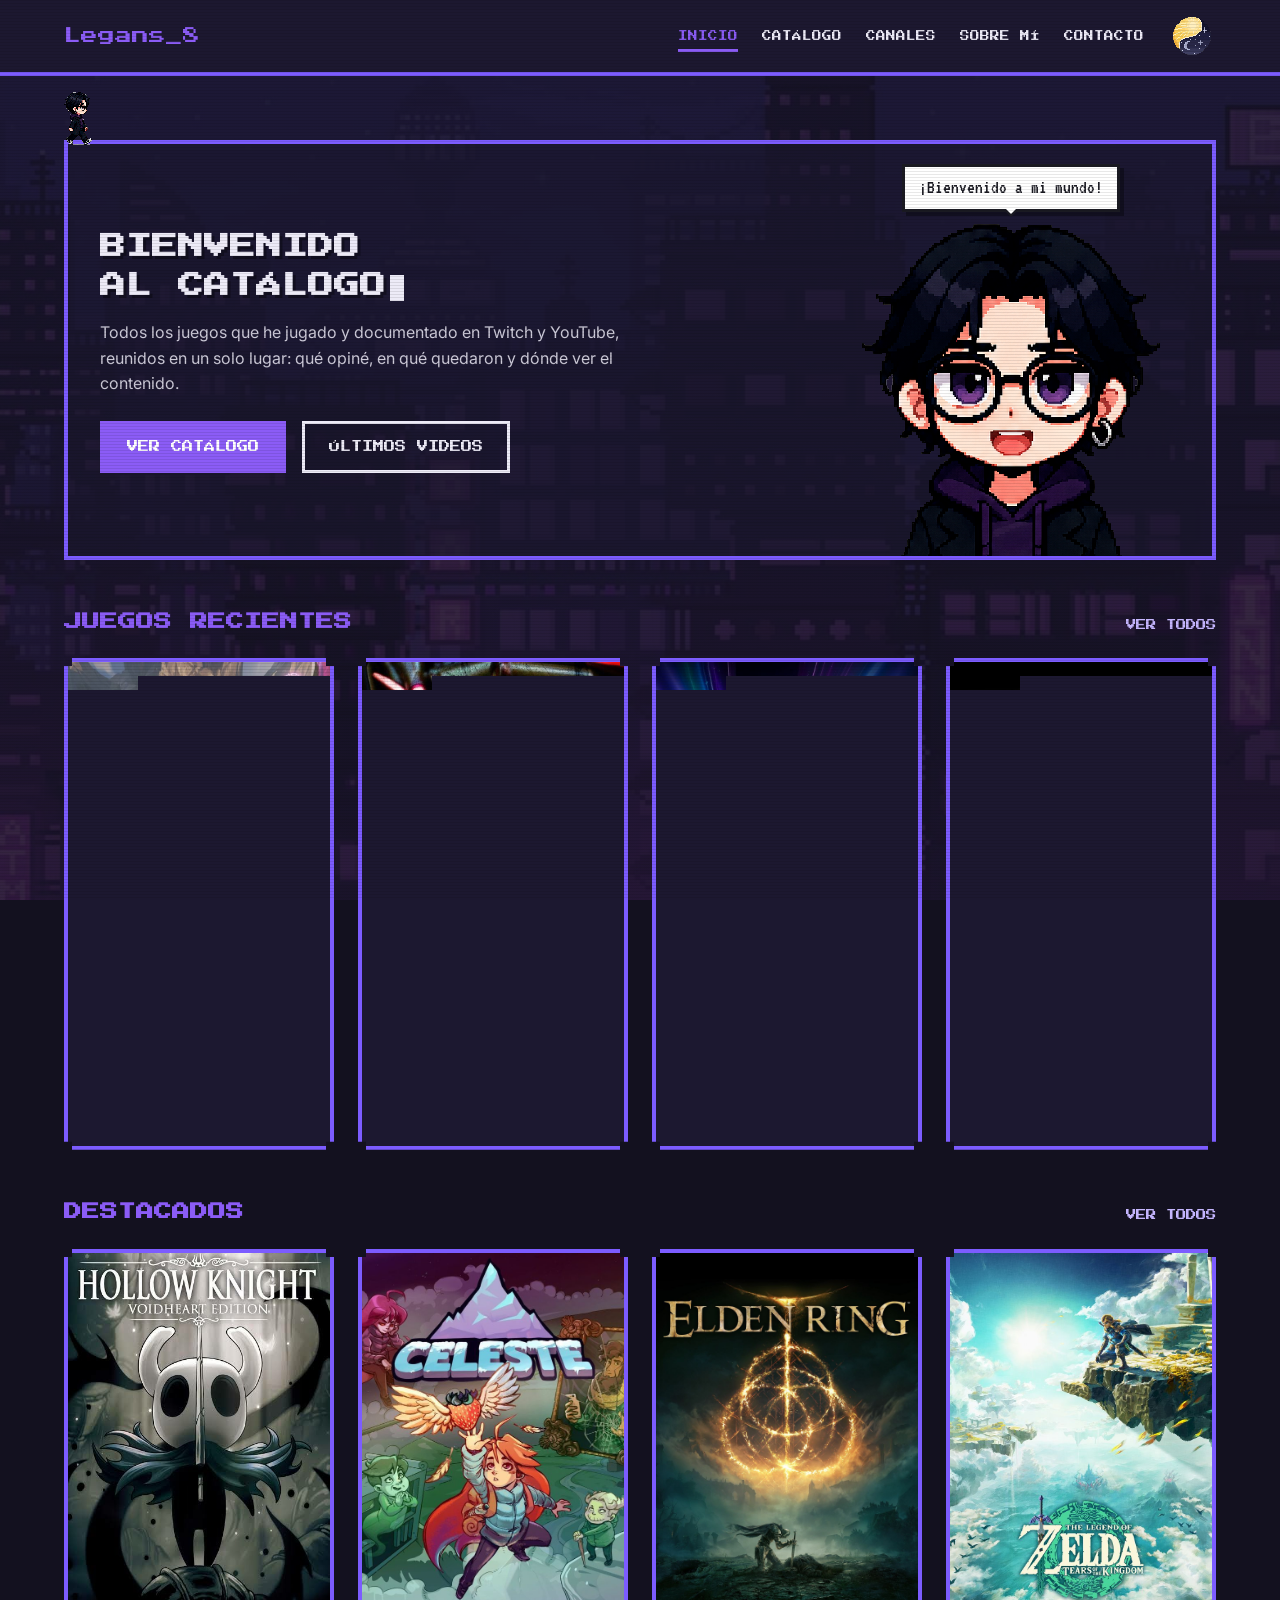
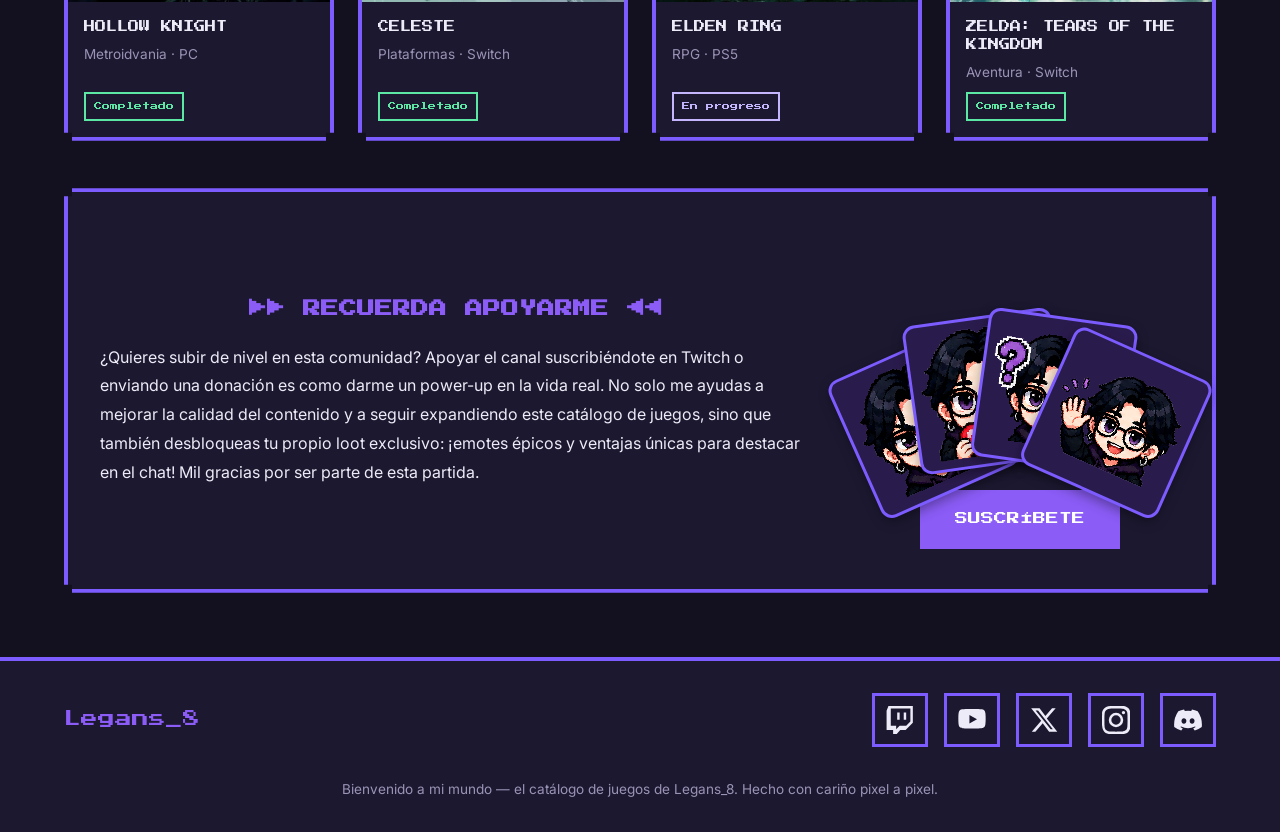
==== commit eb5a4e60: "Avatar del inicio con 5 emociones según la frase El bocadillo del hero ahora elige modelo (happy/act" ====
--- a/index.html
+++ b/index.html
@@ -9,10 +9,10 @@
   <link rel="preconnect" href="https://fonts.googleapis.com">
   <link rel="preconnect" href="https://fonts.gstatic.com" crossorigin>
   <link href="https://fonts.googleapis.com/css2?family=Press+Start+2P&family=VT323&family=Inter:wght@400;600&display=swap" rel="stylesheet">
-  <link rel="stylesheet" href="css/styles.css?v=37">
+  <link rel="stylesheet" href="css/styles.css?v=38">
   <script defer src="js/data.js?v=5"></script>
-  <script defer src="js/app.js?v=26"></script>
-  <script defer src="js/home.js?v=7"></script>
+  <script defer src="js/app.js?v=27"></script>
+  <script defer src="js/home.js?v=8"></script>
 </head>
 <body data-page="inicio">
   <main>
--- a/css/styles.css
+++ b/css/styles.css
@@ -282,12 +282,13 @@
 /* El avatar va absoluto y anclado al fondo: crece sin alterar la altura del hero */
 .hero-text { flex: 1 1 320px; padding-right: 280px; position: relative; z-index: 1; }
 .hero-avatar { position: absolute; right: 52px; bottom: -40px; z-index: 1; }
-.hero-avatar .avatar-open { width: 300px; }
+/* Altura fija (no ancho): cada emoción tiene proporción distinta, así no cambia de escala */
+.hero-avatar .avatar-open { width: auto; height: 364px; }
 @media (max-width: 760px) {
   .hero { flex-direction: column; align-items: stretch; }
   .hero-text { padding-right: 0; }
   .hero-avatar { position: static; align-self: center; }
-  .hero-avatar .avatar-open { width: 240px; }
+  .hero-avatar .avatar-open { height: 290px; }
 }
 
 /* Avatar con parpadeo: la versión de ojos cerrados se superpone y aparece a ratos */
@@ -772,6 +773,13 @@
   min-width: 0;
   z-index: 2;
 }
+/* Tinte del bocadillo según la emoción del avatar */
+.hero-bocadillo.boca-timidin { background: #ffe1ef; border-color: #c2185b; }
+.hero-bocadillo.boca-timidin::before { border-top-color: #ffe1ef; }
+.hero-bocadillo.boca-timidin::after { border-top-color: #c2185b; }
+.hero-bocadillo.boca-angry { background: #ffdad4; border-color: #b3261e; }
+.hero-bocadillo.boca-angry::before { border-top-color: #ffdad4; }
+.hero-bocadillo.boca-angry::after { border-top-color: #b3261e; }
 .hero-bocadillo.pop { animation: boca-pop-hero 0.25s ease; }
 @keyframes boca-pop-hero {
   0% { transform: translateX(-50%) scale(0.85); }
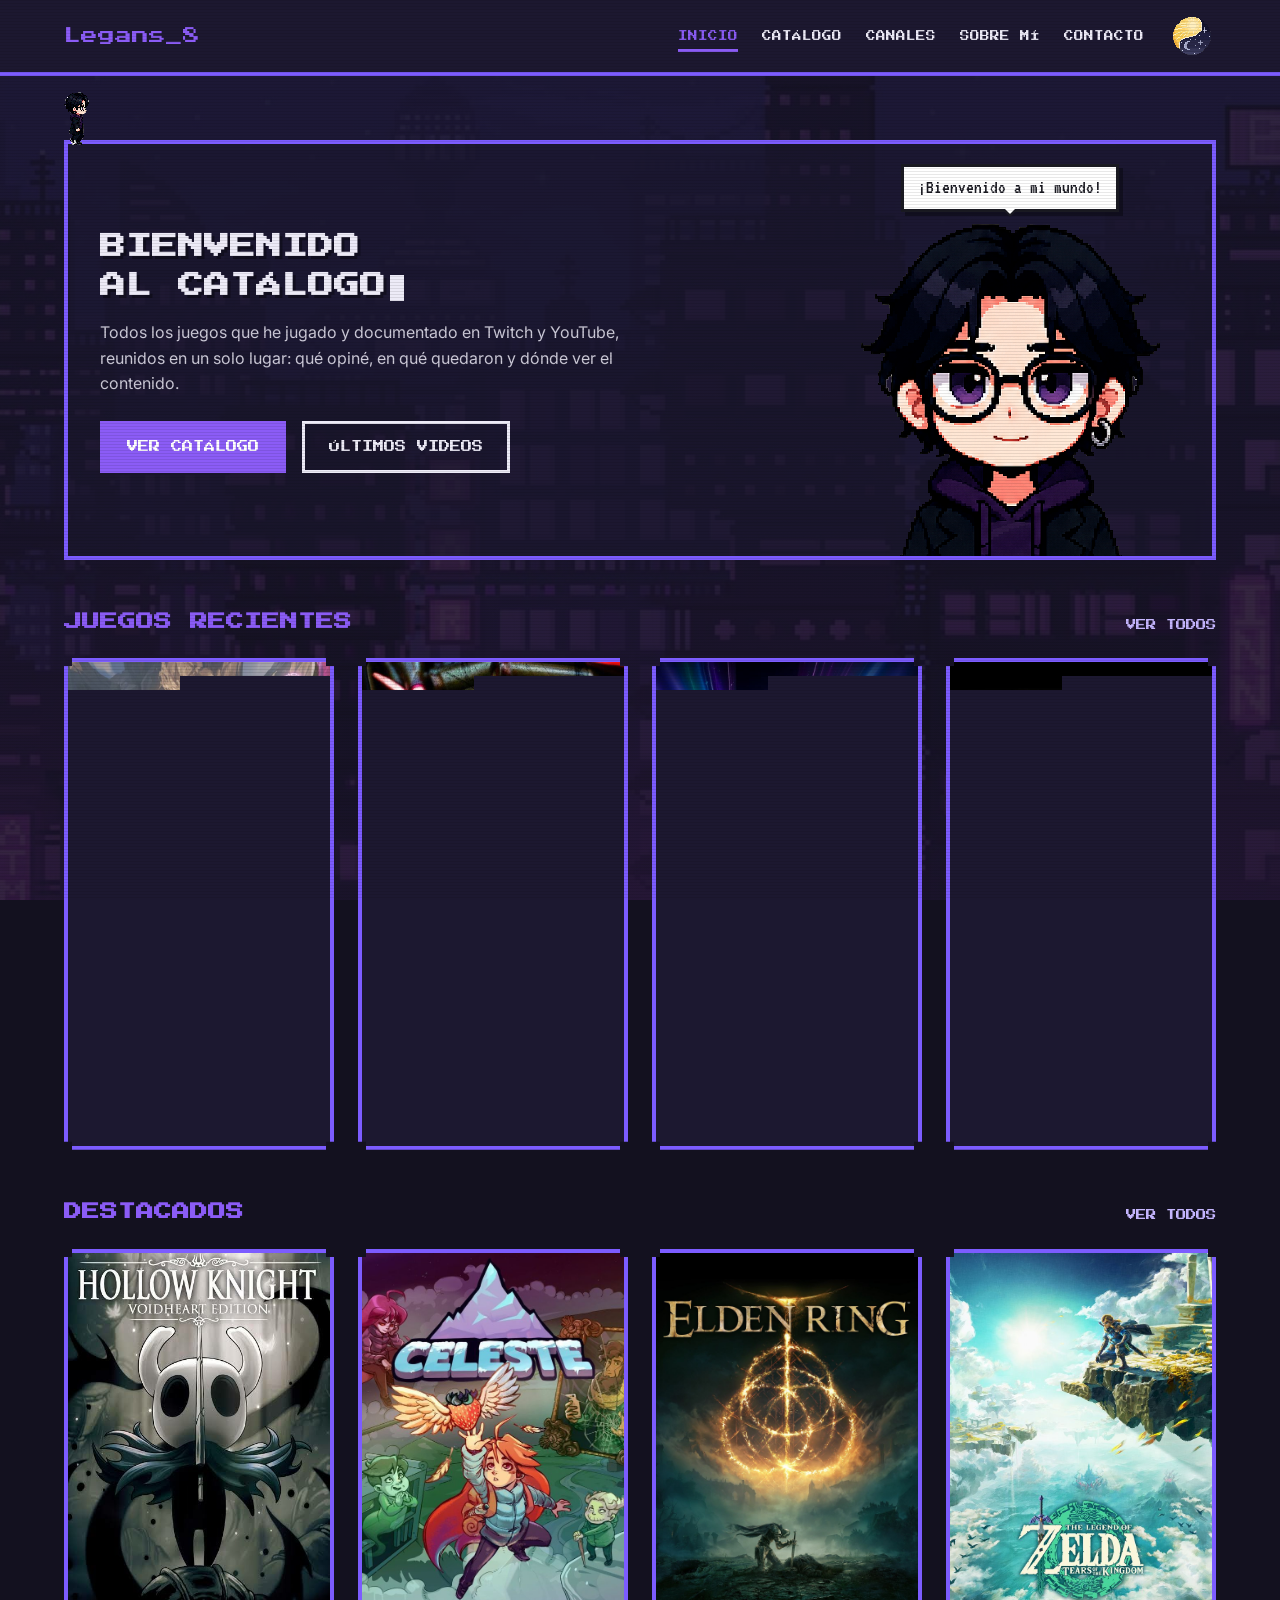
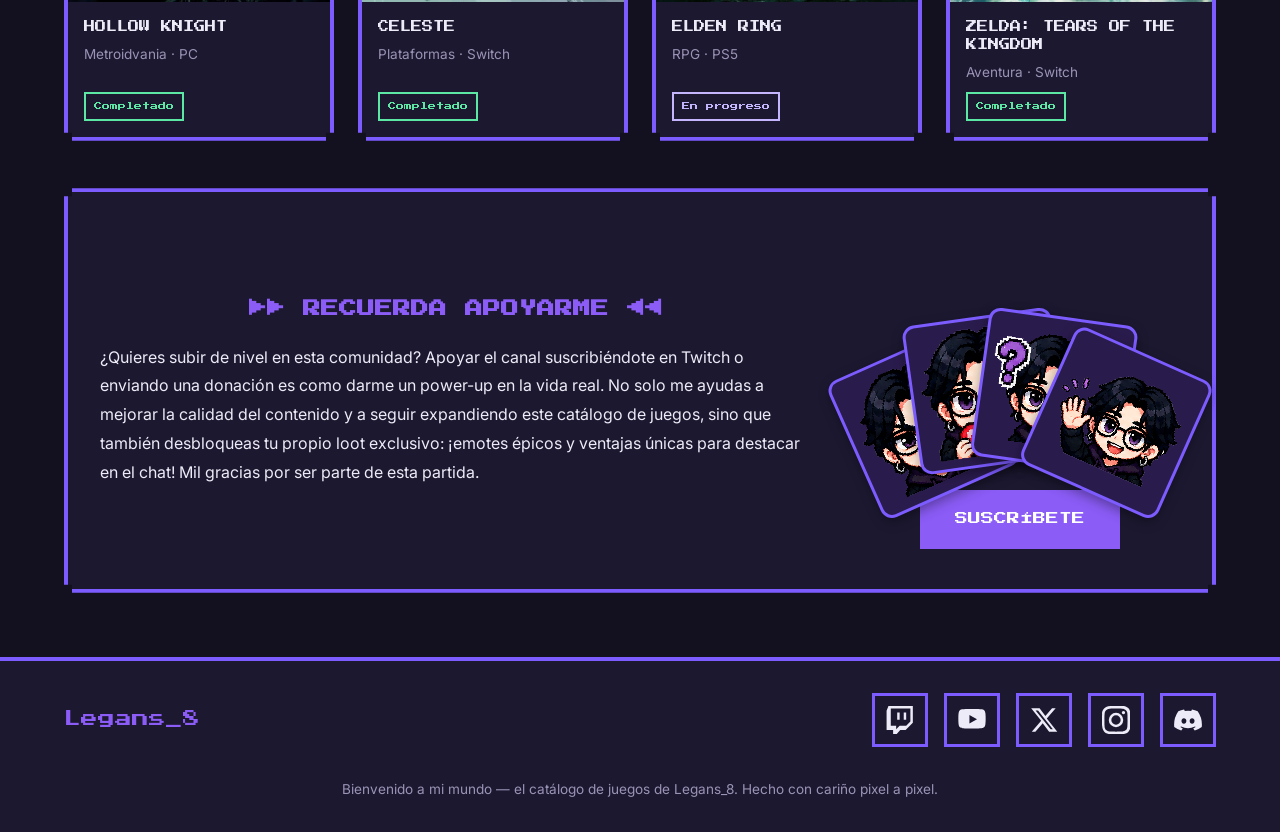
==== commit e7f4b663: "Agregar datos personales del avatar (modo timidin) Frases tímidas en primera persona con gustos real" ====
--- a/index.html
+++ b/index.html
@@ -11,7 +11,7 @@
   <link href="https://fonts.googleapis.com/css2?family=Press+Start+2P&family=VT323&family=Inter:wght@400;600&display=swap" rel="stylesheet">
   <link rel="stylesheet" href="css/styles.css?v=38">
   <script defer src="js/data.js?v=5"></script>
-  <script defer src="js/app.js?v=27"></script>
+  <script defer src="js/app.js?v=28"></script>
   <script defer src="js/home.js?v=8"></script>
 </head>
 <body data-page="inicio">
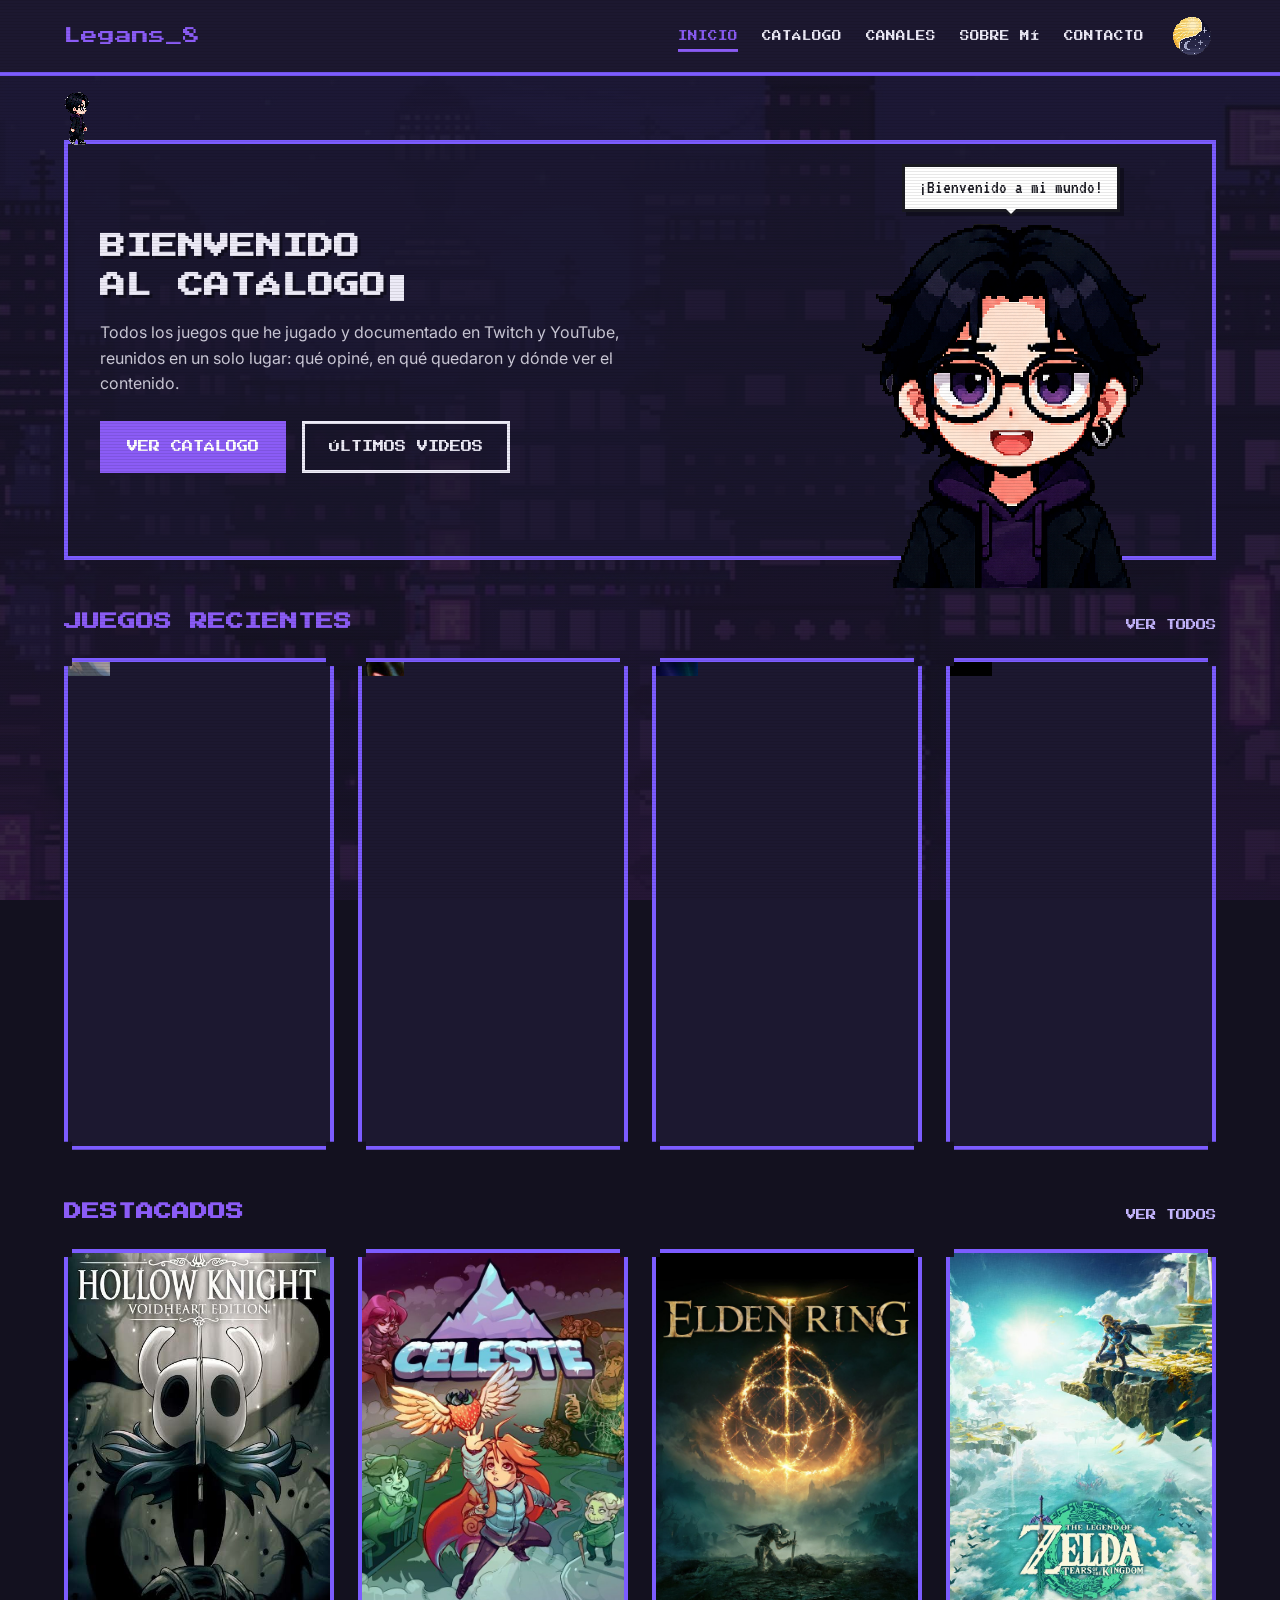
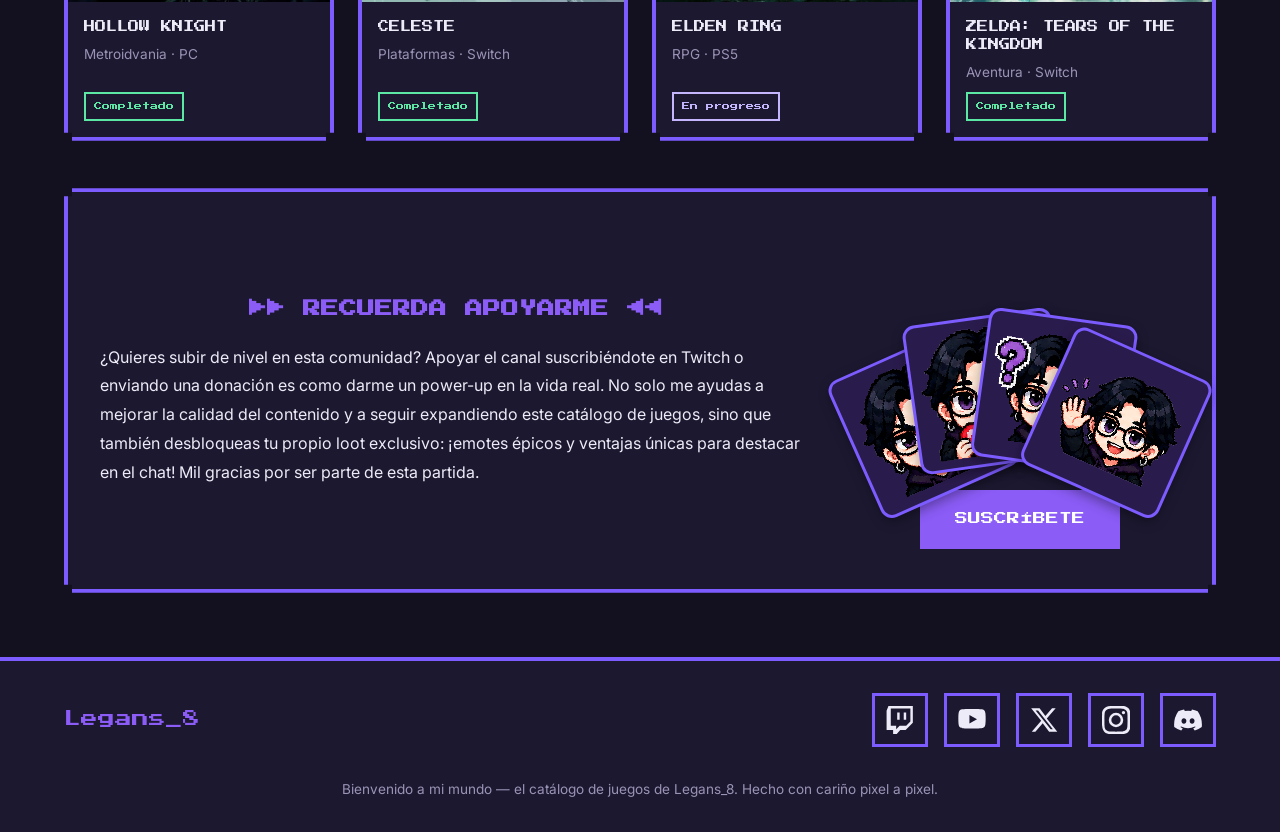
==== commit f997bd46: "Evitar que los bocadillos del hero se recorten Se quita overflow:hidden del hero y se ensancha el bo" ====
--- a/index.html
+++ b/index.html
@@ -9,7 +9,7 @@
   <link rel="preconnect" href="https://fonts.googleapis.com">
   <link rel="preconnect" href="https://fonts.gstatic.com" crossorigin>
   <link href="https://fonts.googleapis.com/css2?family=Press+Start+2P&family=VT323&family=Inter:wght@400;600&display=swap" rel="stylesheet">
-  <link rel="stylesheet" href="css/styles.css?v=38">
+  <link rel="stylesheet" href="css/styles.css?v=39">
   <script defer src="js/data.js?v=5"></script>
   <script defer src="js/app.js?v=28"></script>
   <script defer src="js/home.js?v=8"></script>
--- a/css/styles.css
+++ b/css/styles.css
@@ -259,7 +259,6 @@
   gap: 40px;
   flex-wrap: wrap;
   position: relative;
-  overflow: hidden;
 }
 /* Avatar caminando sobre el borde superior del hero: ida y vuelta, con giro al volver */
 .hero-wrap { position: relative; }
@@ -769,9 +768,9 @@
   left: 50%;
   transform: translateX(-50%);
   width: max-content;
-  max-width: 280px;
+  max-width: 340px;
   min-width: 0;
-  z-index: 2;
+  z-index: 3;
 }
 /* Tinte del bocadillo según la emoción del avatar */
 .hero-bocadillo.boca-timidin { background: #ffe1ef; border-color: #c2185b; }
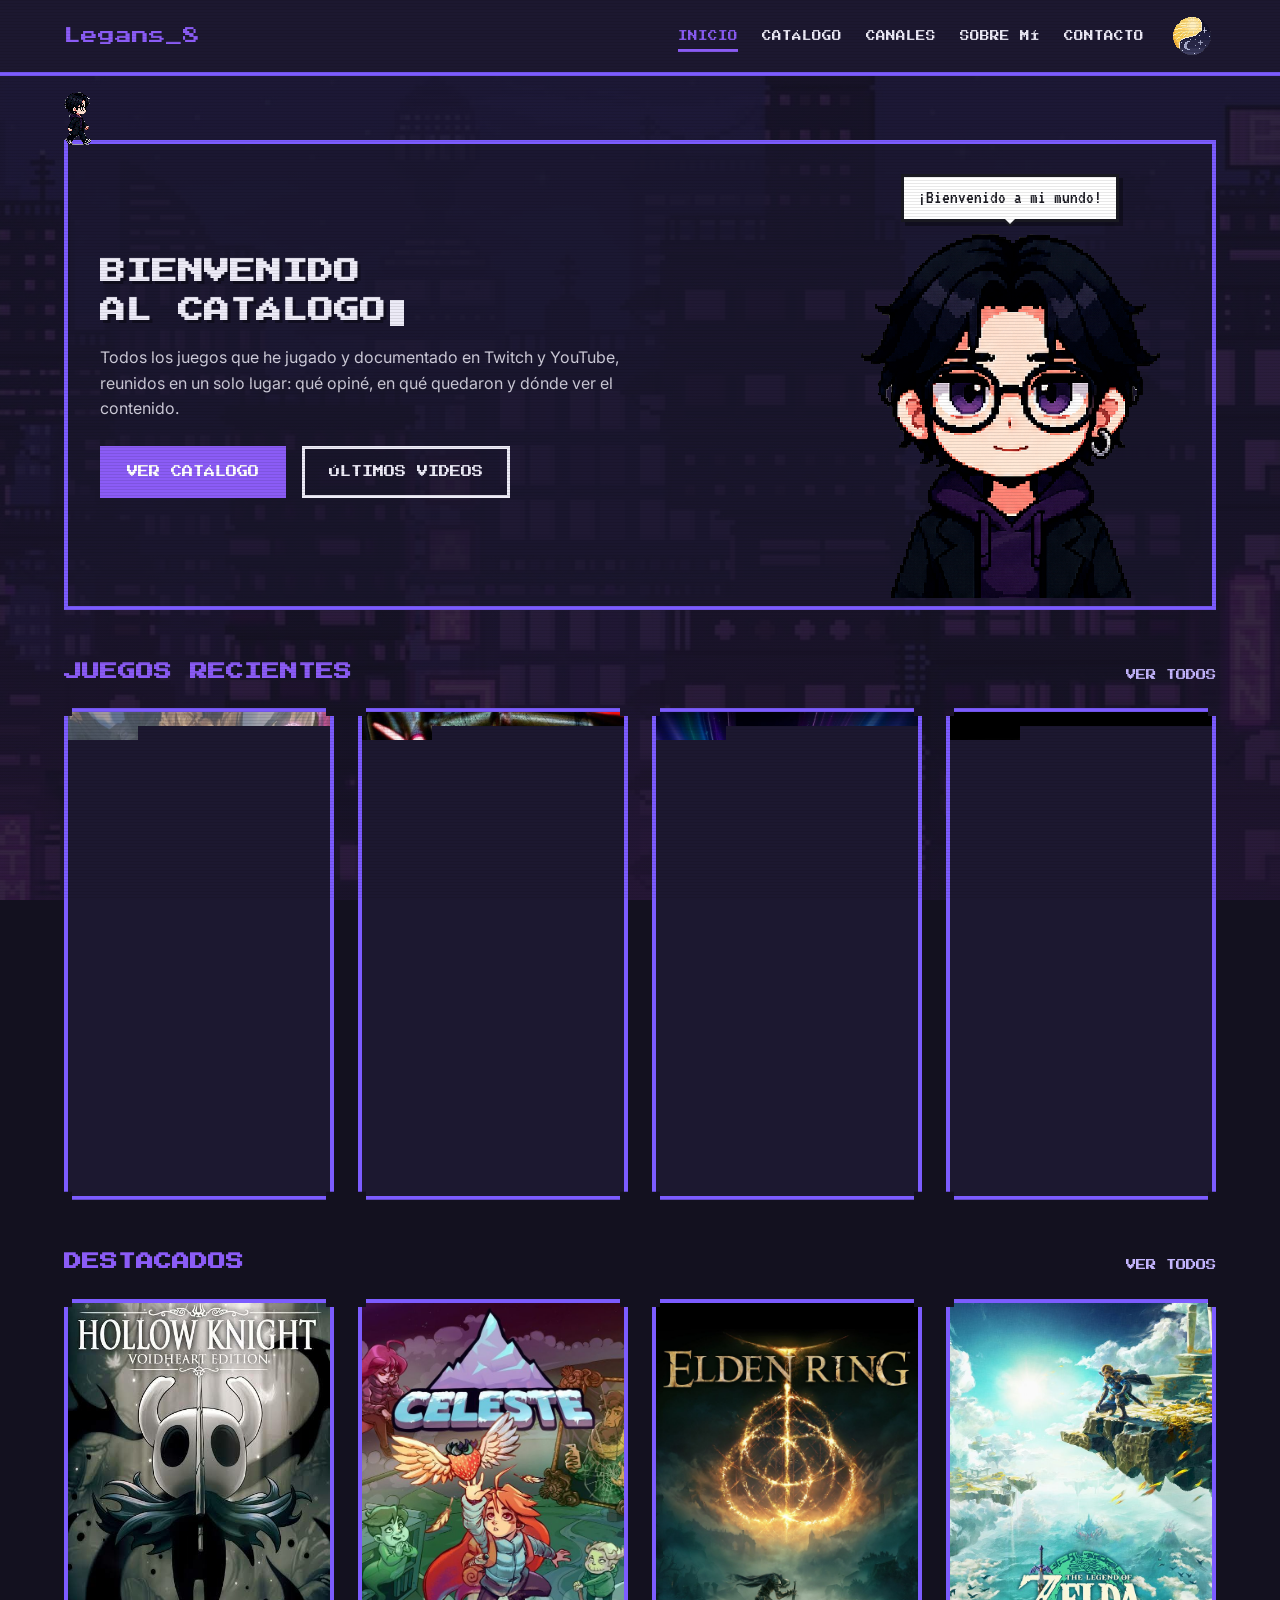
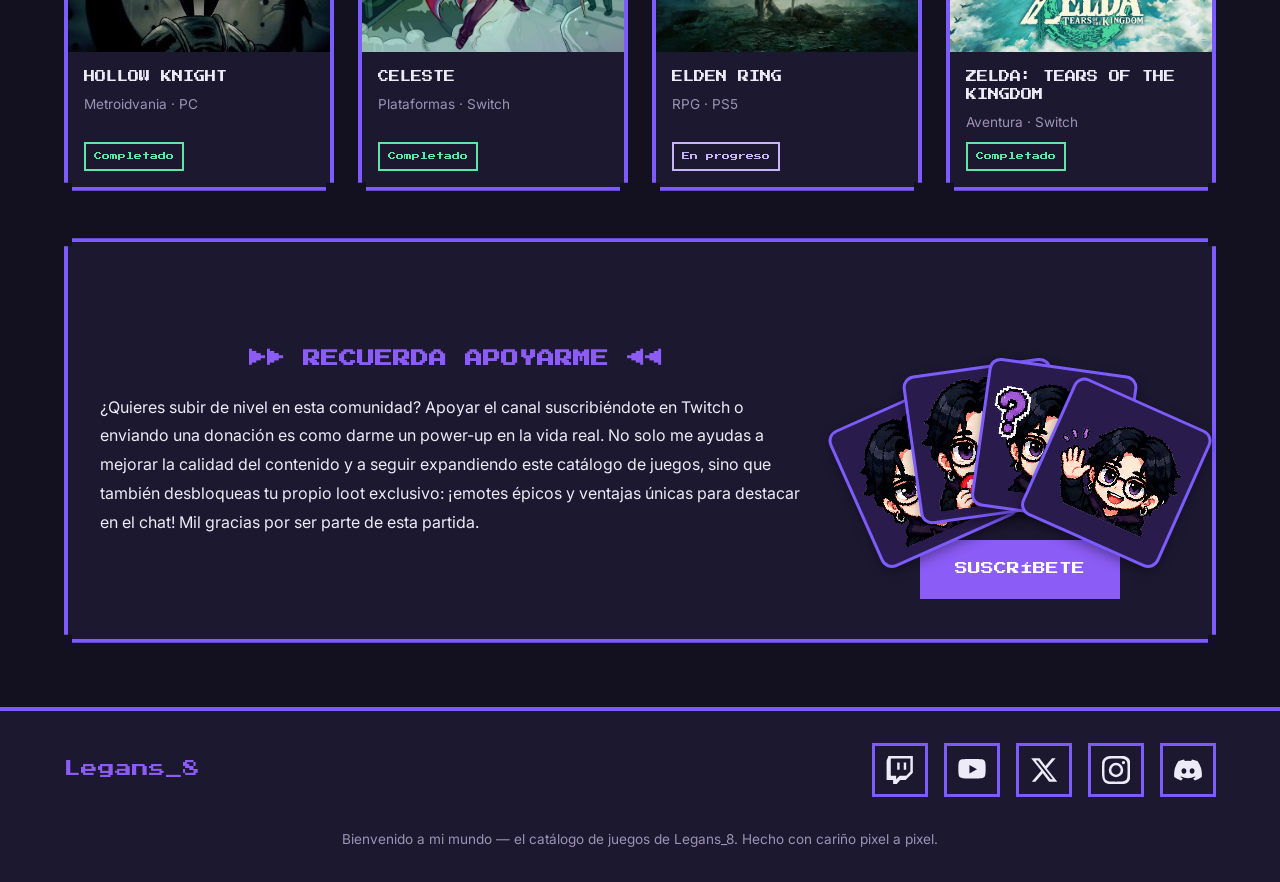
==== commit e32eb0c6: "Anclar el avatar del hero al borde inferior bottom:0 y mayor min-height del hero para que el avatar " ====
--- a/index.html
+++ b/index.html
@@ -9,7 +9,7 @@
   <link rel="preconnect" href="https://fonts.googleapis.com">
   <link rel="preconnect" href="https://fonts.gstatic.com" crossorigin>
   <link href="https://fonts.googleapis.com/css2?family=Press+Start+2P&family=VT323&family=Inter:wght@400;600&display=swap" rel="stylesheet">
-  <link rel="stylesheet" href="css/styles.css?v=39">
+  <link rel="stylesheet" href="css/styles.css?v=40">
   <script defer src="js/data.js?v=5"></script>
   <script defer src="js/app.js?v=28"></script>
   <script defer src="js/home.js?v=8"></script>
--- a/css/styles.css
+++ b/css/styles.css
@@ -253,7 +253,7 @@
   border: 4px solid var(--border);
   margin-top: 32px;
   padding: 48px 32px;
-  min-height: 420px;
+  min-height: 470px;
   display: flex;
   align-items: center;
   gap: 40px;
@@ -280,7 +280,7 @@
 }
 /* El avatar va absoluto y anclado al fondo: crece sin alterar la altura del hero */
 .hero-text { flex: 1 1 320px; padding-right: 280px; position: relative; z-index: 1; }
-.hero-avatar { position: absolute; right: 52px; bottom: -40px; z-index: 1; }
+.hero-avatar { position: absolute; right: 52px; bottom: 0; z-index: 1; }
 /* Altura fija (no ancho): cada emoción tiene proporción distinta, así no cambia de escala */
 .hero-avatar .avatar-open { width: auto; height: 364px; }
 @media (max-width: 760px) {
